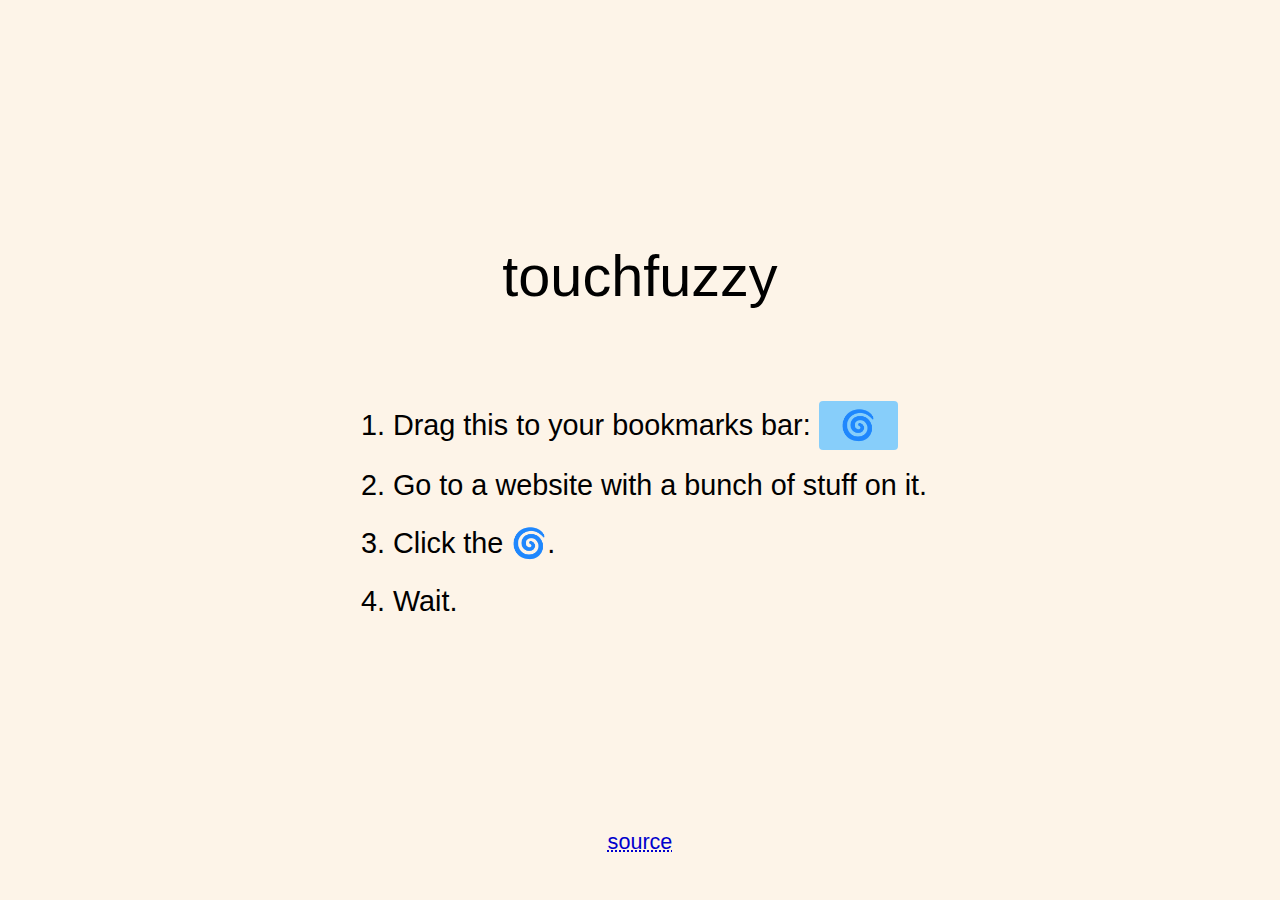
==== index.html @ 52bdb9ca "Add source link" ====
<!DOCTYPE html>
<html lang="en-us">
  <head>
    <meta charset="utf-8" />
    <meta name="viewport" content="width=device-width, initial-scale=1" />
    <title>Touch Fuzzy</title>

    <style id="page-css">
      *,
      *::before,
      *::after {
        box-sizing: border-box;
      }

      html {
        min-height: 100vh;

        font-size: calc(1rem + 1vw);
        line-height: 1.5;
        font-family: BlinkMacSystemFont, -apple-system, "Segoe UI", "Roboto",
          "Oxygen", "Ubuntu", "Cantarell", "Fira Sans", "Droid Sans",
          "Helvetica Neue", "Helvetica", "Arial", sans-serif;
      }
      body {
        display: flex;
        flex-flow: column;
        align-items: center;
        justify-content: center;

        min-height: 100vh;
        margin: 0;
        padding: calc(1rem + 1vw);

        background-color: #fdf4e8;
      }
      main {
        flex: 1;

        display: flex;
        flex-flow: column;
        align-items: center;
        justify-content: center;
      }
      footer {
        font-size: 0.75em;
      }

      h1,
      h2,
      h3,
      h4,
      h5,
      h6 {
        font-weight: 500;
      }

      p,
      ol,
      ul {
        margin-bottom: 1.25em;
      }
      li {
        margin-top: 0.5em;
        margin-bottom: 0.5em;
      }

      a {
        color: mediumblue;
        text-decoration: underline;

        text-decoration-style: dotted;
        text-decoration-thickness: 0.1em;

        transition-property: color, opacity, background-color, transform, filter,
          box-shadow;
        transition-duration: 250ms;
        transition-timing-function: ease-in-out;
      }
      a:hover {
        filter: saturate(150%);
      }
      a:focus {
        box-shadow: 0 0 0 3px royalblue;
      }
      a.button {
        display: inline-block;
        padding: 0.25em 0.75em;
        line-height: 1.2;

        color: black;
        background-color: lightskyblue;
        border-radius: 4px;

        text-decoration: none;
      }
    </style>
    <style id="bookmarklet-css">
      :root {
        --animation-delay: 10s;
        --animation-duration: 30s;
        --animation-warp: 8s;
        --degree-warp: 0deg;
      }
      * {
        animation-duration: var(--animation-duration),
          calc(var(--animation-duration) + var(--animation-warp)),
          calc(var(--animation-duration) + var(--animation-warp) * 2);
        animation-iteration-count: infinite;
        animation-direction: alternate;
        animation-delay: var(--animation-delay);
      }

      body {
        animation-name: skew;
        animation-delay: 60s;
      }

      figure,
      img,
      picture,
      video,
      iframe,
      svg,
      canvas,
      input,
      textarea,
      button,
      pre,
      hr {
        animation-name: hueRotate, scale3D, origin;
      }
      p,
      li,
      dd,
      dt,
      dl,
      figcaption,
      blockquote,
      cite,
      h1,
      h2,
      h3,
      h4,
      h5,
      h6,
      a,
      strong,
      em {
        --animation-duration: 5s;
        animation-name: blur, skew;
      }

      @keyframes hueRotate {
        from {
          filter: hue-rotate(0deg) saturate(100%);
        }
        to {
          filter: hue-rotate(180deg) saturate(120%);
        }
      }
      @keyframes scale3D {
        from {
          transform: scale3D(0.95, 0.95, 1) skew(-1deg, -1deg);
        }
        to {
          transform: scale3D(1.25, 1.25, 1) skew(1deg, 1deg);
        }
      }
      @keyframes skew {
        0% {
          transform: skew(0deg, 0deg);
        }
        33% {
          transform: skew(0.5deg, 0.5deg);
        }
        66% {
          transform: skew(-0.5deg, -0.5deg);
        }
        100% {
          transform: skew(0deg, 0deg);
        }
      }
      @keyframes origin {
        0% {
          transform-origin: 50% 50%;
        }
        20% {
          transform-origin: 40% 50%;
        }
        40% {
          transform-origin: 60% 40%;
        }
        60% {
          transform-origin: 40% 60%;
        }
        80% {
          transform-origin: 50% 40%;
        }
        100% {
          transform-origin: 50% 50%;
        }
      }

      @keyframes blur {
        from {
          filter: blur(0em) contrast(100%);
        }
        to {
          filter: blur(0.05em) contrast(200%);
        }
      }
    </style>
  </head>
  <body>
    <main>
      <h1>touchfuzzy</h1>
      <ol>
        <li>
          Drag this to your bookmarks bar:
          <a id="bookmarklet-link" class="button" href="#">🌀</a>
        </li>
        <li>
          Go to a website with a bunch of stuff on it.
        </li>
        <li>
          Click the 🌀.
        </li>
        <li>
          Wait.
        </li>
      </ol>

      <details hidden aria-hidden="true">
        <summary>But... I can't. I'm on a phone.</summary>
        Try
        <a
          href="https://www.cultofmac.com/500532/how-to-add-bookmarklet-mobile-iphone-safari/"
          >this</a
        >.
        <textarea
          readonly
          name="bookmarklet-text"
          id="bookmarklet-text"
        ></textarea>
      </details>
    </main>
    <footer>
      <a href="https://github.com/cbirdsong/touchfuzzy" target="_blank"
        >source</a
      >
    </footer>

    <script id="bookmarklet-js">
      function getDizzy() {
        var things = document.querySelectorAll("*");
        for (var thing of things) {
          var time = 5 + Math.floor(Math.random() * Math.floor(30));
          thing.style.setProperty("--animation-delay", time * 1.5 + "s");
          thing.style.setProperty("--animation-warp", time * 2.5 + "s");

          var deg = Math.random();
          thing.style.setProperty("--degree-warp", deg + deg * 0.5 + "deg");
        }
      }
    </script>

    <script id="page-js">
      function cleanCode(code) {
        return code.trim().replace(/(\r\n|\n|\r|\t)/gm, "");
      }

      function generateBookmarklet() {
        var cssInJS =
          "function touchFuzzy() { var style = document.createElement('style'); style.innerHTML = '" +
          cleanCode(document.getElementById("bookmarklet-css").innerText) +
          "'; document.head.appendChild(style); }";

        var js =
          cssInJS +
          document.getElementById("bookmarklet-js").innerText +
          "touchFuzzy(); getDizzy();";

        var output =
          "javascript:" +
          encodeURIComponent("(function(){" + cleanCode(js) + "})();");

        var link = document.getElementById("bookmarklet-link");
        link.href = output;

        var textarea = document.getElementById("bookmarklet-text");
        textarea.value = output;
      }

      generateBookmarklet();
      getDizzy();
    </script>
  </body>
</html>
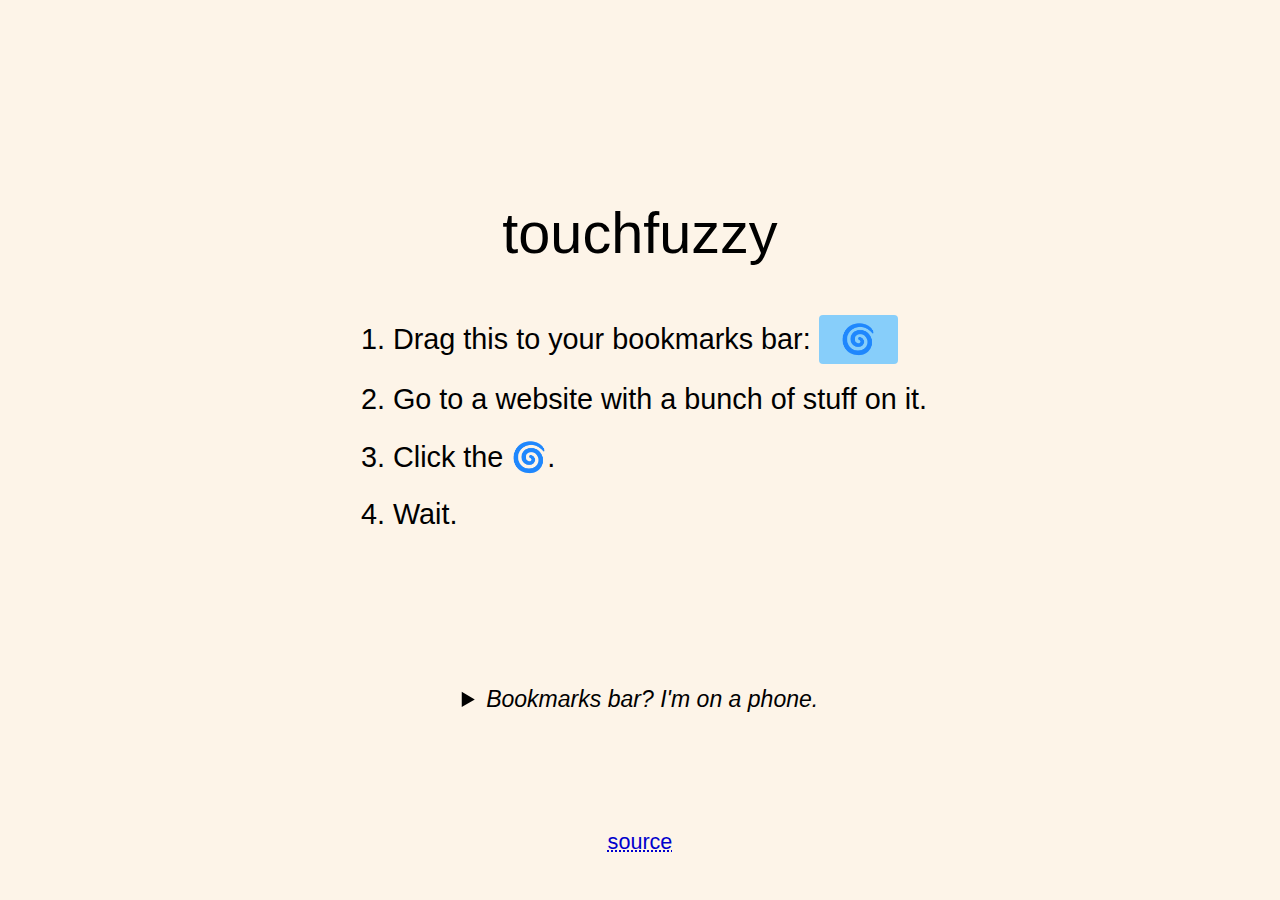
==== commit f7804a23: "Add phone instructions" ====
--- a/index.html
+++ b/index.html
@@ -6,6 +6,18 @@
     <title>Touch Fuzzy</title>
 
     <style id="page-css">
+      .sr-only {
+        position: absolute;
+        clip: rect(1px, 1px, 1px, 1px);
+        clip-path: inset(50%);
+        width: 1px;
+        height: 1px;
+        overflow: hidden;
+        padding: 0;
+        border: 0;
+        white-space: nowrap;
+      }
+
       *,
       *::before,
       *::after {
@@ -40,9 +52,50 @@
         flex-flow: column;
         align-items: center;
         justify-content: center;
+        justify-content: space-evenly;
       }
       footer {
         font-size: 0.75em;
+      }
+      details {
+        font-size: 0.8em;
+      }
+      summary {
+        font-style: italic;
+      }
+
+      a {
+        color: mediumblue;
+        text-decoration: underline;
+
+        text-decoration-style: dotted;
+        text-decoration-thickness: 0.1em;
+
+        transition-property: color, opacity, background-color, transform, filter,
+          box-shadow;
+        transition-duration: 250ms;
+        transition-timing-function: ease-in-out;
+      }
+      a:not([class]) {
+        text-decoration-skip-ink: auto;
+      }
+      a:hover {
+        filter: saturate(150%);
+      }
+      a:focus {
+        box-shadow: 0 0 0 3px royalblue;
+      }
+
+      a.button {
+        display: inline-block;
+        padding: 0.25em 0.75em;
+        line-height: 1.2;
+
+        color: black;
+        background-color: lightskyblue;
+        border-radius: 4px;
+
+        text-decoration: none;
       }
 
       h1,
@@ -52,6 +105,7 @@
       h5,
       h6 {
         font-weight: 500;
+        text-align: center;
       }
 
       p,
@@ -64,34 +118,11 @@
         margin-bottom: 0.5em;
       }
 
-      a {
-        color: mediumblue;
-        text-decoration: underline;
-
-        text-decoration-style: dotted;
-        text-decoration-thickness: 0.1em;
-
-        transition-property: color, opacity, background-color, transform, filter,
-          box-shadow;
-        transition-duration: 250ms;
-        transition-timing-function: ease-in-out;
-      }
-      a:hover {
-        filter: saturate(150%);
-      }
-      a:focus {
-        box-shadow: 0 0 0 3px royalblue;
-      }
-      a.button {
-        display: inline-block;
-        padding: 0.25em 0.75em;
-        line-height: 1.2;
-
-        color: black;
-        background-color: lightskyblue;
-        border-radius: 4px;
-
-        text-decoration: none;
+      input,
+      button,
+      textarea,
+      select {
+        font: inherit;
       }
     </style>
     <style id="bookmarklet-css">
@@ -213,30 +244,36 @@
   </head>
   <body>
     <main>
-      <h1>touchfuzzy</h1>
-      <ol>
-        <li>
-          Drag this to your bookmarks bar:
-          <a id="bookmarklet-link" class="button" href="#">🌀</a>
-        </li>
-        <li>
-          Go to a website with a bunch of stuff on it.
-        </li>
-        <li>
-          Click the 🌀.
-        </li>
-        <li>
-          Wait.
-        </li>
-      </ol>
-
-      <details hidden aria-hidden="true">
-        <summary>But... I can't. I'm on a phone.</summary>
-        Try
-        <a
-          href="https://www.cultofmac.com/500532/how-to-add-bookmarklet-mobile-iphone-safari/"
-          >this</a
-        >.
+      <article>
+        <h1>touchfuzzy</h1>
+        <ol>
+          <li>
+            Drag this to your bookmarks bar:
+            <a id="bookmarklet-link" class="button" href="#">🌀</a>
+          </li>
+          <li>
+            Go to a website with a bunch of stuff on it.
+          </li>
+          <li>
+            Click the 🌀.
+          </li>
+          <li>
+            Wait.
+          </li>
+        </ol>
+      </article>
+
+      <details>
+        <summary>Bookmarks bar? I'm on a phone.</summary>
+        <p>
+          Try
+          <a
+            href="https://www.cultofmac.com/500532/how-to-add-bookmarklet-mobile-iphone-safari/"
+            target="_blank"
+            >this</a
+          >, using this code:
+        </p>
+        <label class="sr-only" for="bookmarklet-text">Bookmarklet Source</label>
         <textarea
           readonly
           name="bookmarklet-text"
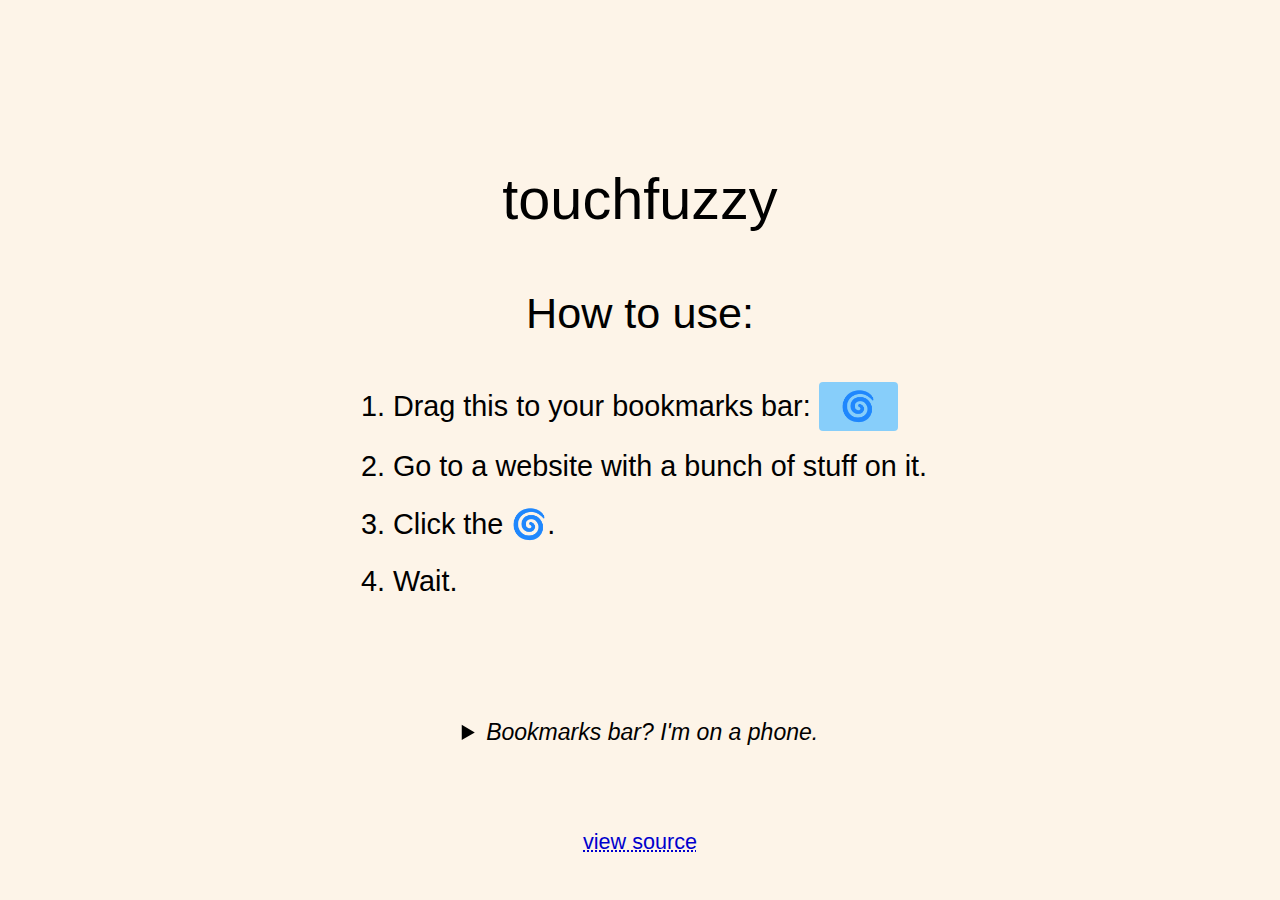
==== commit 7c3ee682: "Respect prefers-reduced-motion" ====
--- a/index.html
+++ b/index.html
@@ -180,6 +180,19 @@
         --animation-duration: 5s;
         animation-name: blur, skew;
       }
+      
+      
+      @media (prefers-reduced-motion: reduce) {
+        *, ::before, ::after {
+          animation-delay: -1ms !important;
+          animation-duration: 1ms !important;
+          animation-iteration-count: 1 !important;
+          background-attachment: initial !important;
+          scroll-behavior: auto !important;
+          transition-duration: 0s !important;
+          transition-delay: 0s !important;
+        }
+      }
 
       @keyframes hueRotate {
         from {
@@ -246,6 +259,7 @@
     <main>
       <article>
         <h1>touchfuzzy</h1>
+        <h2>How to use:</h2>
         <ol>
           <li>
             Drag this to your bookmarks bar:
@@ -282,13 +296,22 @@
       </details>
     </main>
     <footer>
-      <a href="https://github.com/cbirdsong/touchfuzzy" target="_blank"
-        >source</a
+      <a href="https://github.com/cbirdsong/touchfuzzy"
+        >view source</a
       >
     </footer>
 
     <script id="bookmarklet-js">
       function getDizzy() {
+        // Grab the prefers reduced media query.
+        const mediaQuery = window.matchMedia("(prefers-reduced-motion: reduce)");
+
+        // Check if the media query matches or is not available.
+        if (!mediaQuery || mediaQuery.matches) {
+          alert("Your browser and/or operating system has reported you'd prefer to reduce the amount of motion you experience, and an excessive amount of that is the joke of this bookmarklet. Disable it if you want to give it a try!");
+          return false;
+        } 
+        
         var things = document.querySelectorAll("*");
         for (var thing of things) {
           var time = 5 + Math.floor(Math.random() * Math.floor(30));
